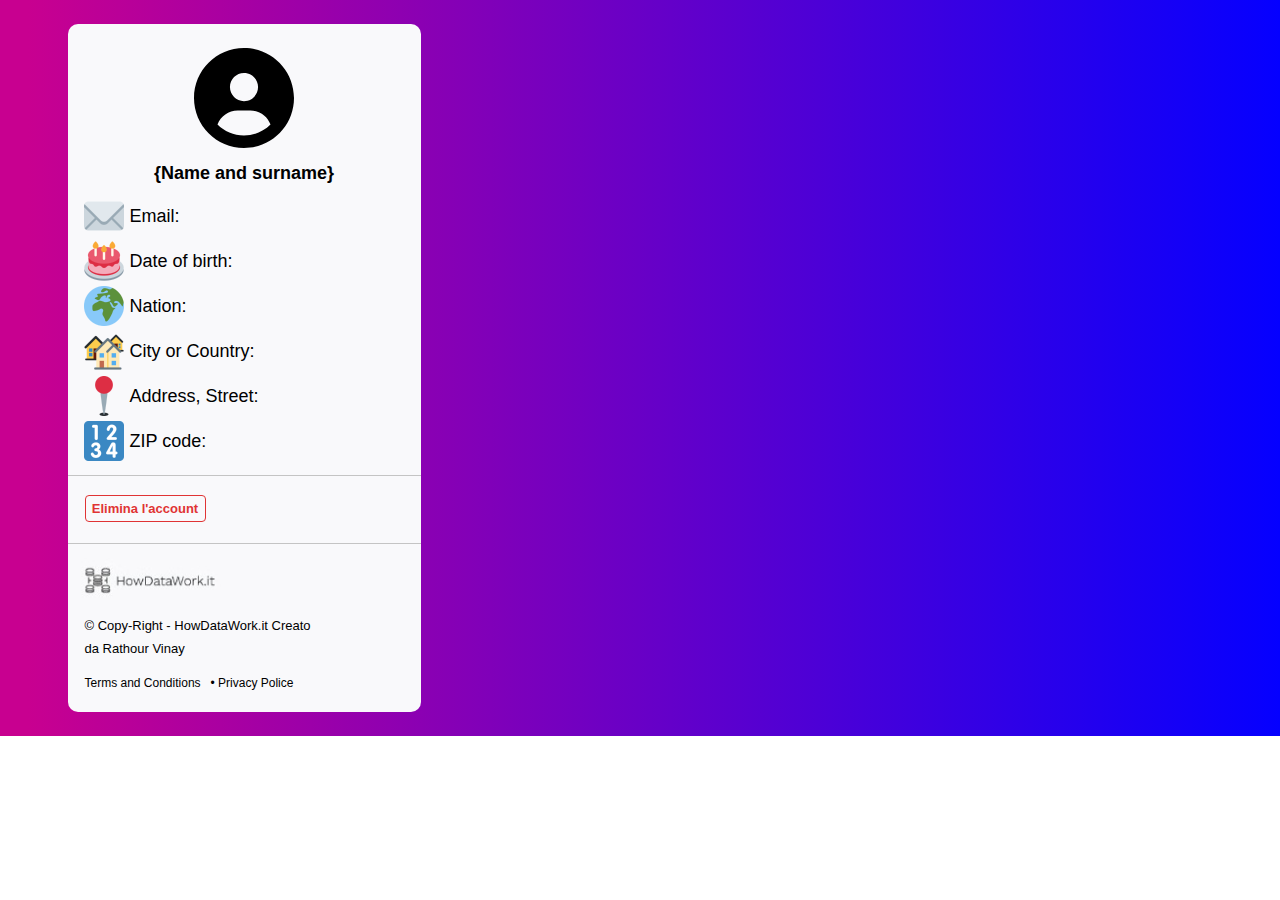
==== information.html @ c9821489 "do information data division" ====
<!DOCTYPE html>
<html lang="en">
<head>
  <meta charset="UTF-8">
  <meta http-equiv="X-UA-Compatible" content="IE=edge">
  <meta name="viewport" content="width=device-width, initial-scale=1.0">
  <link rel="stylesheet" href="css/main.css">
  <title>Form</title>
</head>
<body>
  <main class="site-main">
    <section class="site-main__information information">
      <div class="container">
        <div class="information__inner">
          <div class="information__data">
            <!-- Retina image -->
            <img class="information__user-img" src="./images/user-information.svg"
            width="100"
            height="100"
            alt="User's image">
            <output class="information__user-name js-information__user-name">
              {Name and surname}
            </output>
            <ul class="information__list">
              <li class="information__item">
                Email:
                <output class="information__item-incoming js-information__item-incoming"></output>
              </li>
              <li class="information__item information__item--cake">
                Date of birth:
                <output class="information__item-incoming js-information__item-incoming--cake"></output>
              </li>
              <li class="information__item information__item--globe">
                Nation:
                <output class="information__item-incoming js-information__item-incoming--globe"></output>
              </li>
              <li class="information__item information__item--houses">
                City or Country:
                <output class="information__item-incoming js-information__item-incoming--houses"></output>
              </li>
              <li class="information__item information__item--pin">
                Address, Street:
                <output class="information__item-incoming js-information__item-incoming--pin"></output>
              </li>
              <li class="information__item information__item--numbers">
                ZIP code:
                <output class="information__item-incoming js-information__item-incoming--number"></output>
              </li>
            </ul>
            <button class="information__btn" type="button">Elimina l'account</button>
            <a href="./index.html" class="site-logo">
              <!-- Retina image -->
              <img class="" src="./images/logo-information.png"
              width="146"
              height="43"
              alt="Site logo"
              srcset="./images/logo-information.png  1x, ./images/logo-information@2x.png  2x">
            </a>
            <div class="information__copyright-wrapper">
              <p class="information__copyright">
                © Copy-Right - HowDataWork.it Creato da Rathour Vinay
              </p>
            </div>
            <ul class="information__privacy-list">
              <li class="information__privacy-item">
                <a class="information__privacy-link" href="#">Terms and Conditions</a>
              </li>
              <li class="information__privacy-item">
                <a class="information__privacy-link" href="#"> • Privacy Police</a>
              </li>
            </ul>
          </div>
        </div>
      </div>
    </section>
  </main>


  <script src="./js/main.js"></script>
</body>
</html>
---- css/main.css ----
/*! normalize.css v8.0.1 | MIT License | github.com/necolas/normalize.css */
html {
  line-height: 1.15;
  -webkit-text-size-adjust: 100%;
}

body {
  margin: 0;
}

main {
  display: block;
}

h1 {
  font-size: 2em;
  margin: 0.67em 0;
}

hr {
  -webkit-box-sizing: content-box;
          box-sizing: content-box;
  height: 0;
  overflow: visible;
}

pre {
  font-family: monospace, monospace;
  font-size: 1em;
}

a {
  background-color: transparent;
}

abbr[title] {
  border-bottom: none;
  text-decoration: underline;
  -webkit-text-decoration: underline dotted;
          text-decoration: underline dotted;
}

b, strong {
  font-weight: bolder;
}

code, kbd, samp {
  font-family: monospace, monospace;
  font-size: 1em;
}

small {
  font-size: 80%;
}

sub, sup {
  font-size: 75%;
  line-height: 0;
  position: relative;
  vertical-align: baseline;
}

sub {
  bottom: -0.25em;
}

sup {
  top: -0.5em;
}

img {
  border-style: none;
}

button, input, optgroup, select, textarea {
  font-family: inherit;
  font-size: 100%;
  line-height: 1.15;
  margin: 0;
}

button, input {
  overflow: visible;
}

button, select {
  text-transform: none;
}

button, [type=button], [type=reset], [type=submit] {
  -webkit-appearance: button;
}

button::-moz-focus-inner, [type=button]::-moz-focus-inner, [type=reset]::-moz-focus-inner, [type=submit]::-moz-focus-inner {
  border-style: none;
  padding: 0;
}

button:-moz-focusring, [type=button]:-moz-focusring, [type=reset]:-moz-focusring, [type=submit]:-moz-focusring {
  outline: 1px dotted ButtonText;
}

fieldset {
  padding: 0.35em 0.75em 0.625em;
}

legend {
  -webkit-box-sizing: border-box;
          box-sizing: border-box;
  color: inherit;
  display: table;
  max-width: 100%;
  padding: 0;
  white-space: normal;
}

progress {
  vertical-align: baseline;
}

textarea {
  overflow: auto;
}

[type=checkbox], [type=radio] {
  -webkit-box-sizing: border-box;
          box-sizing: border-box;
  padding: 0;
}

[type=number]::-webkit-inner-spin-button, [type=number]::-webkit-outer-spin-button {
  height: auto;
}

[type=search] {
  -webkit-appearance: textfield;
  outline-offset: -2px;
}

[type=search]::-webkit-search-decoration {
  -webkit-appearance: none;
}

::-webkit-file-upload-button {
  -webkit-appearance: button;
  font: inherit;
}

details {
  display: block;
}

summary {
  display: list-item;
}

template {
  display: none;
}

[hidden] {
  display: none;
}

* {
  -webkit-box-sizing: border-box;
          box-sizing: border-box;
}

html {
  height: 100%;
}

img {
  display: block;
  height: auto;
}

body {
  display: -webkit-box;
  display: -ms-flexbox;
  display: flex;
  -webkit-box-orient: vertical;
  -webkit-box-direction: normal;
      -ms-flex-direction: column;
          flex-direction: column;
  height: 100%;
  font-family: "Roboto", "Arial", sans-serif;
}

main {
  -webkit-box-flex: 1;
      -ms-flex-positive: 1;
          flex-grow: 1;
}

.visually-hidden {
  position: relative;
  width: 1px;
  height: 1px;
  border: none;
  margin: -1px;
  padding: 0;
  overflow: hidden;
  clip: rect(0 0 0 0);
}

.container {
  max-width: 1185px;
  width: 100%;
  margin: 0 auto;
  padding: 0 20px;
}

.information {
  padding: 24px 0;
  background-image: -webkit-gradient(linear, left top, right top, color-stop(2.19%, #c80090), to(#0500ff));
  background-image: linear-gradient(90deg, #c80090 2.19%, #0500ff 100%);
}

.information__data {
  max-width: 353px;
  padding-top: 24px;
  padding-bottom: 21px;
  background-color: #f9f9fb;
  border-radius: 10px;
}

.information__user-img {
  margin: 0 auto 6px;
}

.information__user-name {
  display: block;
  margin-bottom: 4px;
  font-size: 18px;
  font-weight: 600;
  line-height: 38px;
  text-align: center;
}

.information__list {
  margin-top: 0;
  margin-bottom: 0;
  padding: 0 16px;
  list-style: none;
  text-align: left;
  border-bottom: 1px solid #c4c4c4;
}

.information__item {
  display: -webkit-box;
  display: -ms-flexbox;
  display: flex;
  -webkit-box-align: center;
      -ms-flex-align: center;
          align-items: center;
  margin-bottom: 5px;
  font-size: 18px;
  font-weight: 400;
  line-height: 19px;
}
.information__item:last-child {
  margin-bottom: 14px;
}
.information__item::before {
  display: block;
  width: 40px;
  height: 40px;
  background-image: url("../../images/letter-information.png");
  background-repeat: no-repeat;
  background-position: center;
  content: "";
  margin-right: 6px;
}

.information__item--cake::before {
  background-image: url("../../images/cake-information.png");
}

.information__item--globe::before {
  background-image: url("../../images/globe-information.png");
}

.information__item--houses::before {
  background-image: url("../../images/houses-information.png");
}

.information__item--pin::before {
  background-image: url("../../images/pin-information.png");
}

.information__item--numbers::before {
  background-image: url("../../images/numbers-information.png");
}

.information__btn {
  min-width: 121px;
  margin: 19px 0 21px 17px;
  padding: 0;
  font-size: 13px;
  font-weight: 600;
  line-height: 25px;
  color: #e03434;
  text-align: center;
  background-color: transparent;
  border: 1px solid #e03434;
  border-radius: 4px;
}

.site-logo {
  display: block;
  padding-top: 14px;
  padding-left: 7px;
  border-top: 1px solid #c4c4c4;
}

.information__copyright-wrapper {
  max-width: 236px;
  margin-bottom: 12px;
  margin-left: 17px;
}

.information__copyright {
  font-size: 13px;
  font-weight: 300;
  line-height: 23px;
}

.information__privacy-list {
  display: -webkit-box;
  display: -ms-flexbox;
  display: flex;
  -webkit-box-align: center;
      -ms-flex-align: center;
          align-items: center;
  margin-top: 0;
  margin-bottom: 0;
  margin-left: 17px;
  padding-left: 0;
  -webkit-column-gap: 10px;
     -moz-column-gap: 10px;
          column-gap: 10px;
  list-style: none;
}

.information__privacy-link {
  color: #000;
  font-size: 12px;
  font-weight: 400;
  text-decoration: none;
}/*# sourceMappingURL=main.css.map */
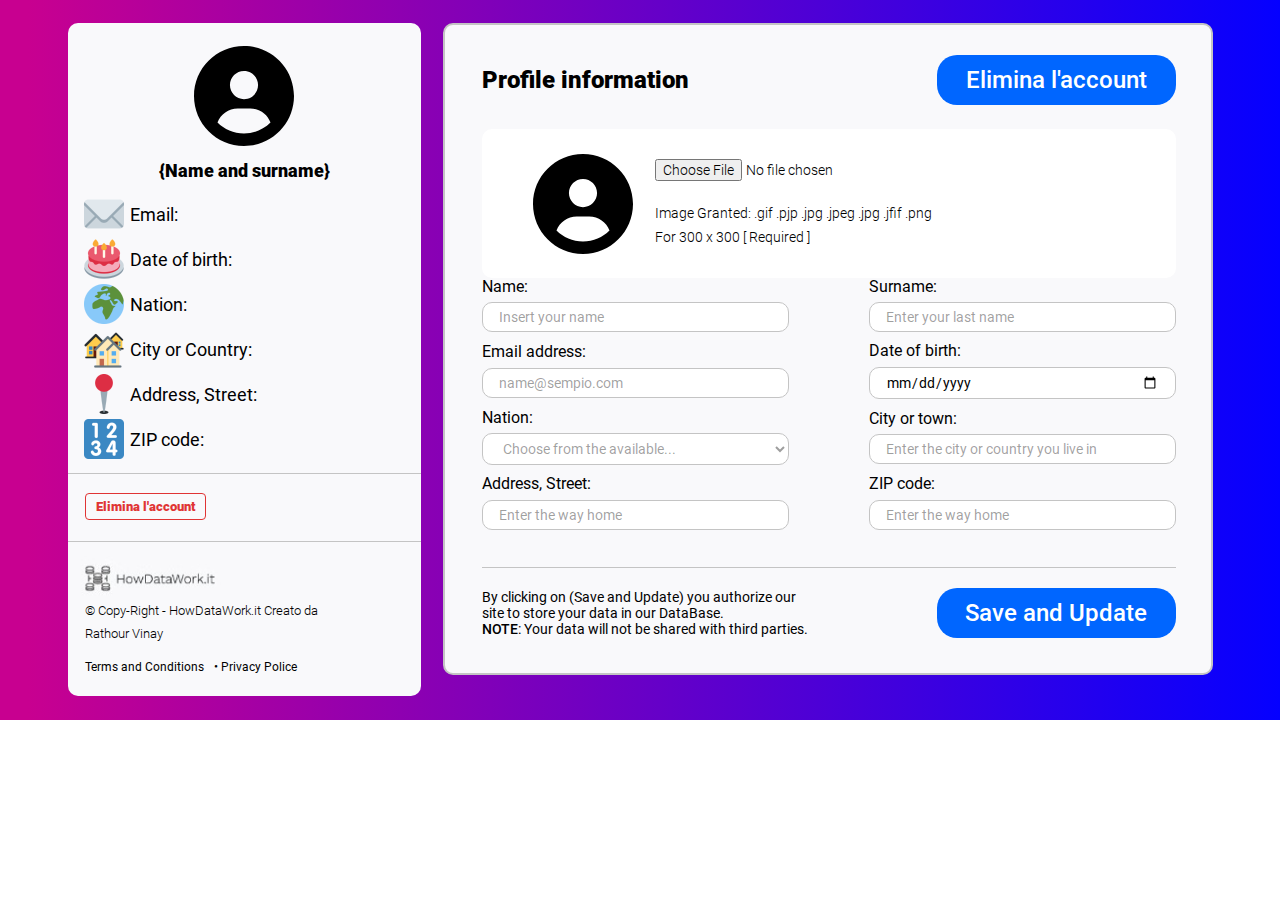
==== commit 142707ec: "complate section" ====
--- a/information.html
+++ b/information.html
@@ -10,9 +10,15 @@
 <body>
   <main class="site-main">
     <section class="site-main__information information">
+      <h1 class="information__title visually-hidden">
+        Welcome to change your data
+      </h1>
       <div class="container">
         <div class="information__inner">
           <div class="information__data">
+            <h2 class="information__subtitle visually-hidden">
+              There is your data
+            </h2>
             <!-- Retina image -->
             <img class="information__user-img" src="./images/user-information.svg"
             width="100"
@@ -70,12 +76,82 @@
               </li>
             </ul>
           </div>
+          <div class="information__profile profile">
+            <div class="profile__inner">
+              <h2 class="profile__subtitle">Profile information</h2>
+              <button class="profile__btn information__btn" type="button">Elimina l'account</button>
+              <div class="profile__user">
+                <!-- Retina image -->
+                <img class="profile__profile-img" src="./images/user-profile.svg"
+                width="100"
+                height="100"
+                alt="User's image">
+                <div class="profile__user-inner">
+                  <form class="profile__form js-profile__form">
+                    <input class="profile__input js-profile__input" type="file" lang="english">
+                  </form>
+                  <span class="profile__data">
+                    Image Granted: .gif .pjp .jpg .jpeg .jpg .jfif .png <br>  
+                    For 300 x 300 [ Required ]
+                  </span>
+                </div>
+              </div>
+            </div>
+            <form class="profile__main-form js-profile__main-form">
+              <label class="profile__label">
+                Name:
+                <input class="profile__main-input js-profile__main-input-name" type="text" name="user_name" minlength="8" maxlength="60" placeholder="Insert your name" aria-label="Insert your name" required>
+              </label>
+              <label class="profile__label">
+                Surname:
+                <input class="profile__main-input js-profile__main-input-surname" type="text" name="user_last_name" minlength="8" maxlength="60" placeholder="Enter your last name" aria-label="Enter your last name">
+              </label>
+              <label class="profile__label">
+                Email address:
+                <input class="profile__main-input js-profile__main-input-email" type="email" name="user_email" minlength="5" maxlength="60" placeholder="name@sempio.com" aria-label="Enter your email address" required>
+              </label>
+              <label class="profile__label">
+                Date of birth:
+                <input class="profile__main-input js-profile__main-input-date" type="date" name="user_date" placeholder="gg/mm/aaaa" aria-label="Enter your date birth" required>
+              </label>
+              <label class="profile__label">
+                Nation:
+                <select class="profile__select js-profile__select" name="user">
+                  <option value="USA" selected hidden aria-label="Choose from the available">Choose from the available...</option>
+                  <option value="USA" aria-label="USA">America</option>
+                  <option value="RU" aria-label="RU">Russia</option>
+                  <option value="JP" aria-label="JP">Japan</option>
+                </select>
+              </label>
+              <label class="profile__label">
+                City or town:
+                <input class="profile__main-input js-profile__main-input-town" type="text" name="user_town" minlength="2" maxlength="60" placeholder="Enter the city or country you live in" aria-label="Enter the city or country you live in" required>
+              </label>
+              <label class="profile__label">
+                Address, Street:
+                <input class="profile__main-input js-profile__main-input-address" type="text" name="user_address" minlength="2" maxlength="60" placeholder="Enter the way home" aria-label="Enter the way home">
+              </label>
+              <label class="profile__label">
+                ZIP code:
+                <input class="profile__main-input js-profile__main-input-code" type="number" name="user_zip_code" min="1" maxlength="6" placeholder="Enter the way home" aria-label="Enter the way home" required>
+              </label>
+              <div class="profile__main-form-inner">
+                <div class="profile__desc-wrapper">
+                  <p class="profile__desc">
+                    By clicking on (Save and Update) you authorize our site to store your data in our DataBase.<br>
+                    <strong class="profile__str">NOTE</strong>: Your data will not be shared with third parties.
+                  </p>
+                </div>
+                <button class="profile__btn" type="submit">Save and Update</button>
+              </div>
+            </form>
+          </div>
         </div>
       </div>
     </section>
   </main>
 
 
-  <script src="./js/main.js"></script>
+  <script src="./js/information.js"></script>
 </body>
 </html>--- a/css/main.css
+++ b/css/main.css
@@ -162,6 +162,30 @@
   display: none;
 }
 
+@font-face {
+  font-family: "Roboto";
+  font-weight: 300;
+  font-display: swap;
+  src: url("../fonts/robotolight.woff2") format("woff2"), url("../fonts/robotolight.woff") format("woff");
+}
+@font-face {
+  font-family: "Roboto";
+  font-weight: 400;
+  font-display: swap;
+  src: url("../fonts/robotoregular.woff2") format("woff2"), url("../fonts/robotoregular.woff") format("woff");
+}
+@font-face {
+  font-family: "Roboto";
+  font-weight: 500;
+  font-display: swap;
+  src: url("../fonts/robotomedium.woff2") format("woff2"), url("../fonts/robotomedium.woff") format("woff");
+}
+@font-face {
+  font-family: "Roboto";
+  font-weight: 900;
+  font-display: swap;
+  src: url("../fonts/robotoextrabold.woff2") format("woff2"), url("../fonts/robotoextrabold.woff") format("woff");
+}
 * {
   -webkit-box-sizing: border-box;
           box-sizing: border-box;
@@ -218,8 +242,21 @@
   background-image: linear-gradient(90deg, #c80090 2.19%, #0500ff 100%);
 }
 
+.information__inner {
+  display: -webkit-box;
+  display: -ms-flexbox;
+  display: flex;
+  -webkit-box-align: start;
+      -ms-flex-align: start;
+          align-items: flex-start;
+  -webkit-column-gap: 22px;
+     -moz-column-gap: 22px;
+          column-gap: 22px;
+}
+
 .information__data {
   max-width: 353px;
+  width: 100%;
   padding-top: 24px;
   padding-bottom: 21px;
   background-color: #f9f9fb;
@@ -267,11 +304,11 @@
   display: block;
   width: 40px;
   height: 40px;
-  background-image: url("../../images/letter-information.png");
   background-repeat: no-repeat;
   background-position: center;
   content: "";
   margin-right: 6px;
+  background-image: url("../../images/letter-information.png");
 }
 
 .information__item--cake::before {
@@ -322,6 +359,7 @@
 }
 
 .information__copyright {
+  margin: 0;
   font-size: 13px;
   font-weight: 300;
   line-height: 23px;
@@ -349,4 +387,191 @@
   font-size: 12px;
   font-weight: 400;
   text-decoration: none;
+}
+
+.information__profile {
+  padding: 30px 35px 35px 37px;
+  background-color: #f9f9fb;
+  border: 2px solid #c4c4c4;
+  border-radius: 10px;
+  -webkit-box-flex: 1;
+      -ms-flex-positive: 1;
+          flex-grow: 1;
+}
+
+.profile__inner {
+  display: -webkit-box;
+  display: -ms-flexbox;
+  display: flex;
+  -webkit-box-pack: justify;
+      -ms-flex-pack: justify;
+          justify-content: space-between;
+  -webkit-box-align: center;
+      -ms-flex-align: center;
+          align-items: center;
+  -ms-flex-wrap: wrap;
+      flex-wrap: wrap;
+  row-gap: 24px;
+}
+
+.profile__subtitle {
+  margin-top: 0;
+  margin-bottom: 0;
+  font-size: 24px;
+  font-weight: 600;
+  line-height: 30px;
+  letter-spacing: normal;
+}
+
+.profile__btn {
+  margin: 0;
+}
+
+.profile__user {
+  display: -webkit-box;
+  display: -ms-flexbox;
+  display: flex;
+  -webkit-box-align: center;
+      -ms-flex-align: center;
+          align-items: center;
+  -webkit-column-gap: 22px;
+     -moz-column-gap: 22px;
+          column-gap: 22px;
+  -webkit-box-flex: 1;
+      -ms-flex-positive: 1;
+          flex-grow: 1;
+  padding: 25px 37px 24px 51px;
+  background-color: #fff;
+  border-radius: 10px;
+}
+
+.profile__form {
+  max-width: 464px;
+  width: 100%;
+  height: 29px;
+  margin-bottom: 13px;
+}
+
+.profile__input {
+  font-family: "Roboto", "Arial", sans-serif;
+  font-size: 14px;
+  font-weight: 300;
+}
+
+.profile__data {
+  display: inline-block;
+  font-size: 14px;
+  font-weight: 300;
+  line-height: 24px;
+}
+
+.profile__main-form {
+  display: -webkit-box;
+  display: -ms-flexbox;
+  display: flex;
+  -webkit-box-pack: justify;
+      -ms-flex-pack: justify;
+          justify-content: space-between;
+  -webkit-box-align: center;
+      -ms-flex-align: center;
+          align-items: center;
+  -ms-flex-wrap: wrap;
+      flex-wrap: wrap;
+  row-gap: 10px;
+}
+
+.profile__label {
+  display: -webkit-box;
+  display: -ms-flexbox;
+  display: flex;
+  -webkit-box-orient: vertical;
+  -webkit-box-direction: normal;
+      -ms-flex-direction: column;
+          flex-direction: column;
+  row-gap: 6px;
+  max-width: 307px;
+  width: 100%;
+}
+
+.profile__main-input {
+  padding: 6px 16px;
+  font-size: 14px;
+  font-weight: 400;
+  color: #000;
+  border: 1px solid #c4c4c4;
+  border-radius: 10px;
+  background: #fff;
+}
+.profile__main-input::-webkit-input-placeholder {
+  color: rgba(0, 0, 0, 0.3803921569);
+}
+.profile__main-input::-moz-placeholder {
+  color: rgba(0, 0, 0, 0.3803921569);
+}
+.profile__main-input:-ms-input-placeholder {
+  color: rgba(0, 0, 0, 0.3803921569);
+}
+.profile__main-input::-ms-input-placeholder {
+  color: rgba(0, 0, 0, 0.3803921569);
+}
+.profile__main-input::placeholder {
+  color: rgba(0, 0, 0, 0.3803921569);
+}
+
+.profile__select {
+  padding: 6px 16px;
+  font-size: 14px;
+  font-weight: 400;
+  color: rgba(0, 0, 0, 0.3803921569);
+  border: 1px solid #c4c4c4;
+  border-radius: 10px;
+  background: #fff;
+}
+
+.profile__main-form-inner {
+  display: -webkit-box;
+  display: -ms-flexbox;
+  display: flex;
+  -webkit-box-pack: justify;
+      -ms-flex-pack: justify;
+          justify-content: space-between;
+  -webkit-box-align: center;
+      -ms-flex-align: center;
+          align-items: center;
+  -webkit-box-flex: 1;
+      -ms-flex-positive: 1;
+          flex-grow: 1;
+  margin-top: 27px;
+  padding-top: 20px;
+  border-top: 1px solid #c4c4c4;
+}
+
+.profile__desc-wrapper {
+  max-width: 326px;
+}
+
+.profile__desc {
+  margin-top: 0;
+  margin-bottom: 0;
+  font-size: 14px;
+  font-weight: 400;
+  line-height: normal;
+  letter-spacing: normal;
+}
+
+.profile__str {
+  font-weight: 500;
+}
+
+.profile__btn {
+  display: inline-block;
+  min-width: 239px;
+  padding: 0;
+  background-color: #06f;
+  font-size: 24px;
+  font-weight: 500;
+  line-height: 50px;
+  color: #fff;
+  border: none;
+  border-radius: 20px;
 }/*# sourceMappingURL=main.css.map */